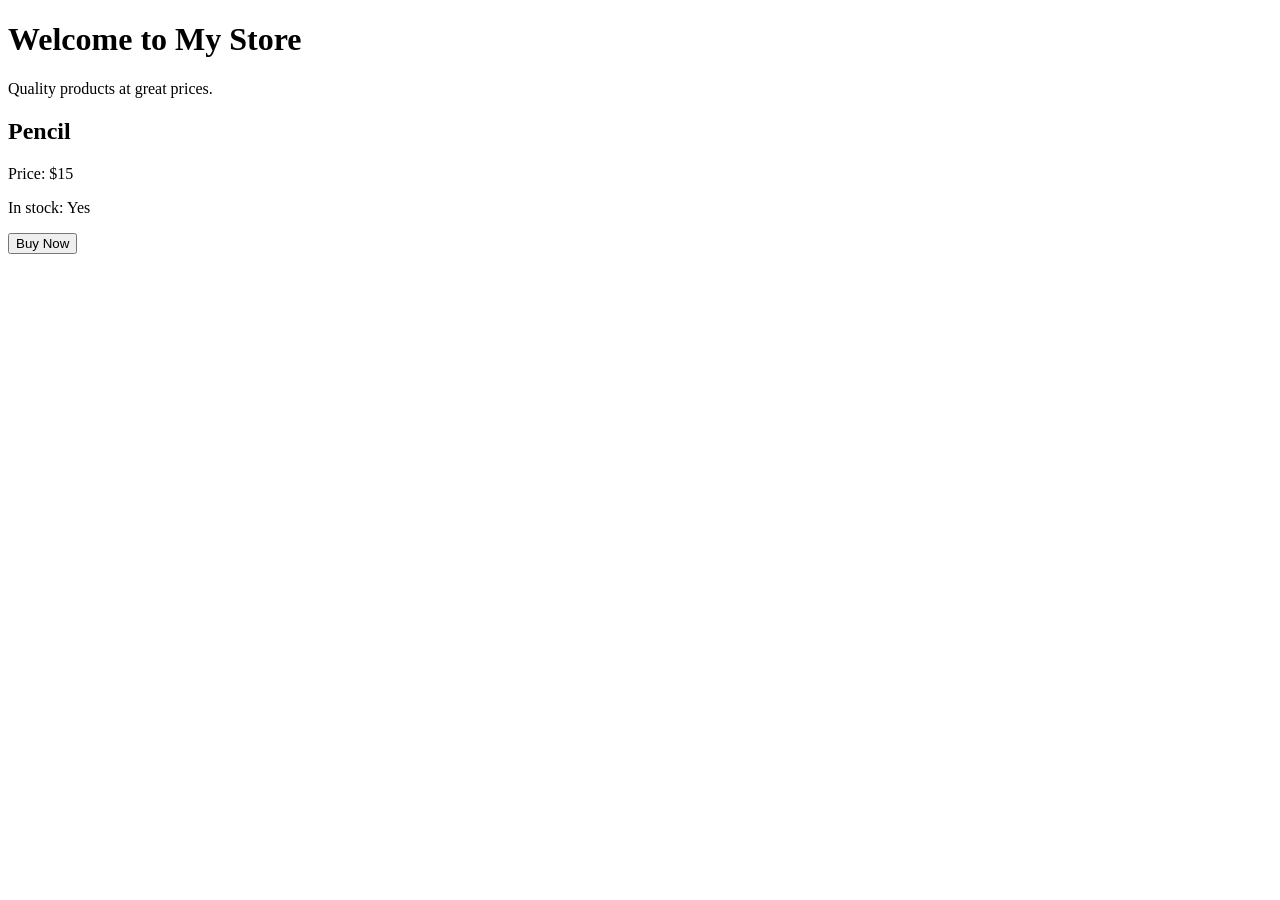
==== website/index.html @ 690db35e "Add first website HTML page Simple store page with heading, product info, and buy button as a starti" ====
<!DOCTYPE html>
<html>

  <head>
    <title>Hansel's Store</title>
  </head>

  <body>

    <h1>Welcome to My Store</h1>
    <p>Quality products at great prices.</p>

    <h2>Pencil</h2>
    <p>Price: $15</p>
    <p>In stock: Yes</p>

    <button>Buy Now</button>

  </body>

</html>
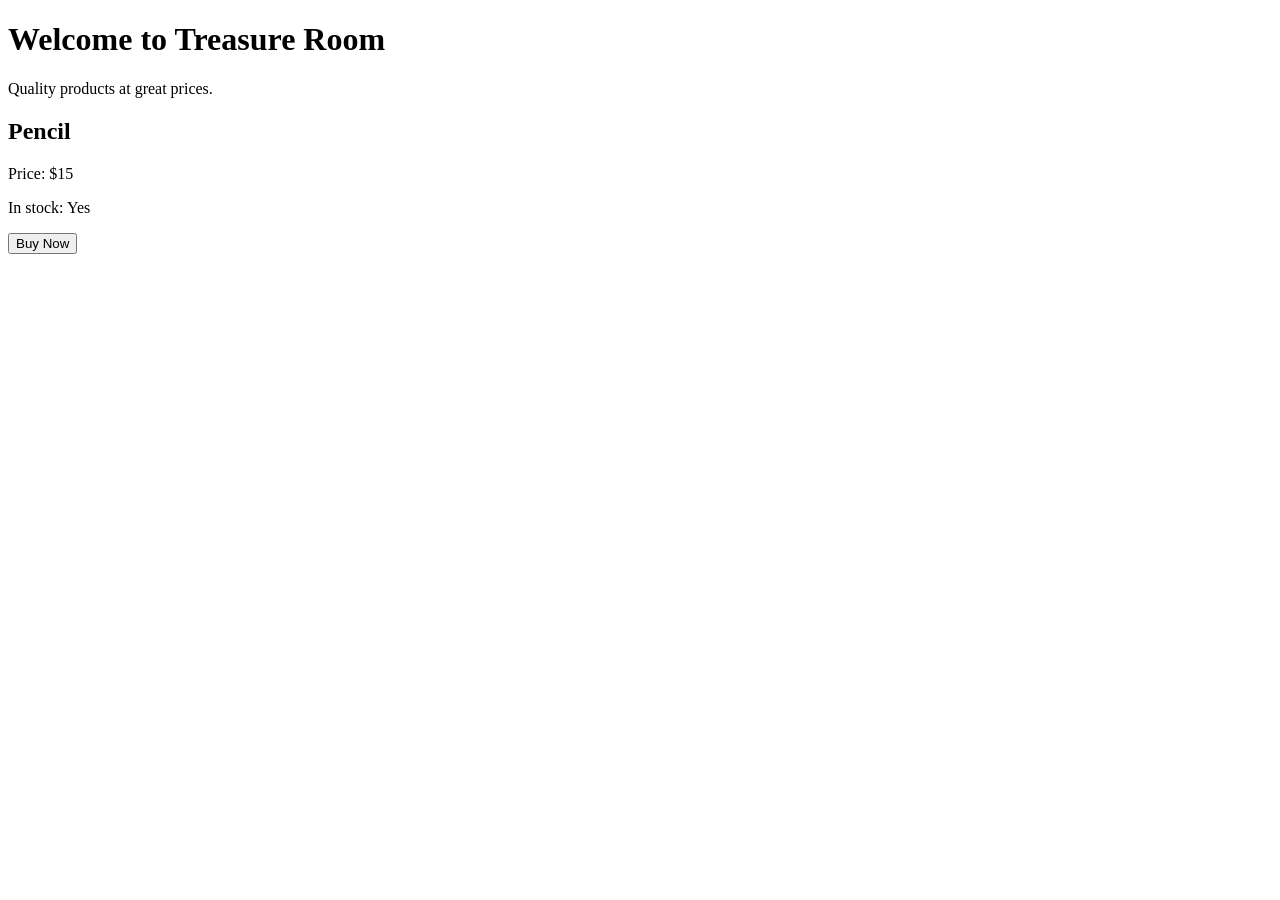
==== commit c82510d1: "Rename store to Treasure Room https://claude.ai/code/session_013vQiP8SRUxKv3MLbUMR8tQ" ====
--- a/website/index.html
+++ b/website/index.html
@@ -2,12 +2,12 @@
 <html>
 
   <head>
-    <title>Hansel's Store</title>
+    <title>Treasure Room</title>
   </head>
 
   <body>
 
-    <h1>Welcome to My Store</h1>
+    <h1>Welcome to Treasure Room</h1>
     <p>Quality products at great prices.</p>
 
     <h2>Pencil</h2>
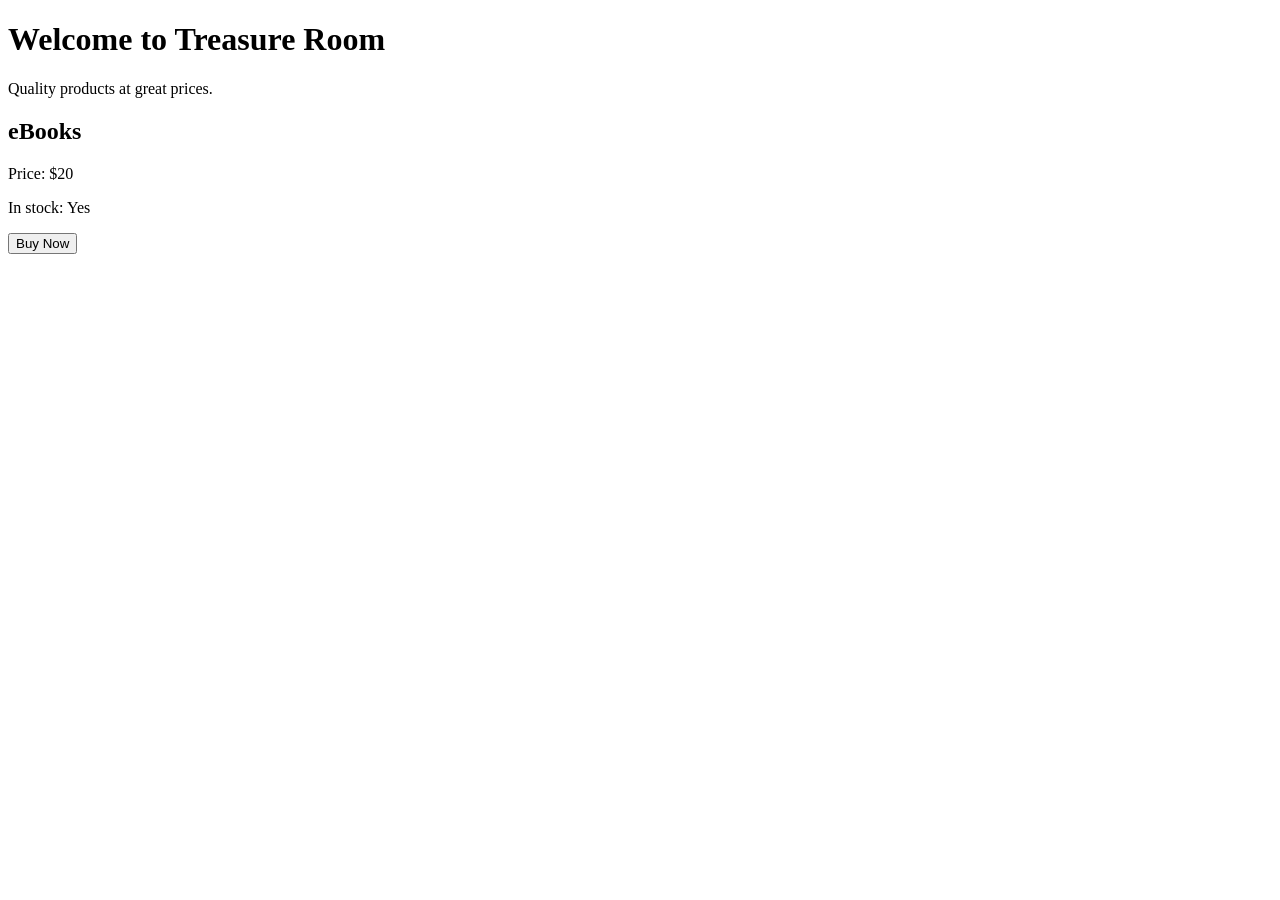
==== commit 9dd904d9: "Update product to eBooks at $20 https://claude.ai/code/session_013vQiP8SRUxKv3MLbUMR8tQ" ====
--- a/website/index.html
+++ b/website/index.html
@@ -10,8 +10,8 @@
     <h1>Welcome to Treasure Room</h1>
     <p>Quality products at great prices.</p>
 
-    <h2>Pencil</h2>
-    <p>Price: $15</p>
+    <h2>eBooks</h2>
+    <p>Price: $20</p>
     <p>In stock: Yes</p>
 
     <button>Buy Now</button>
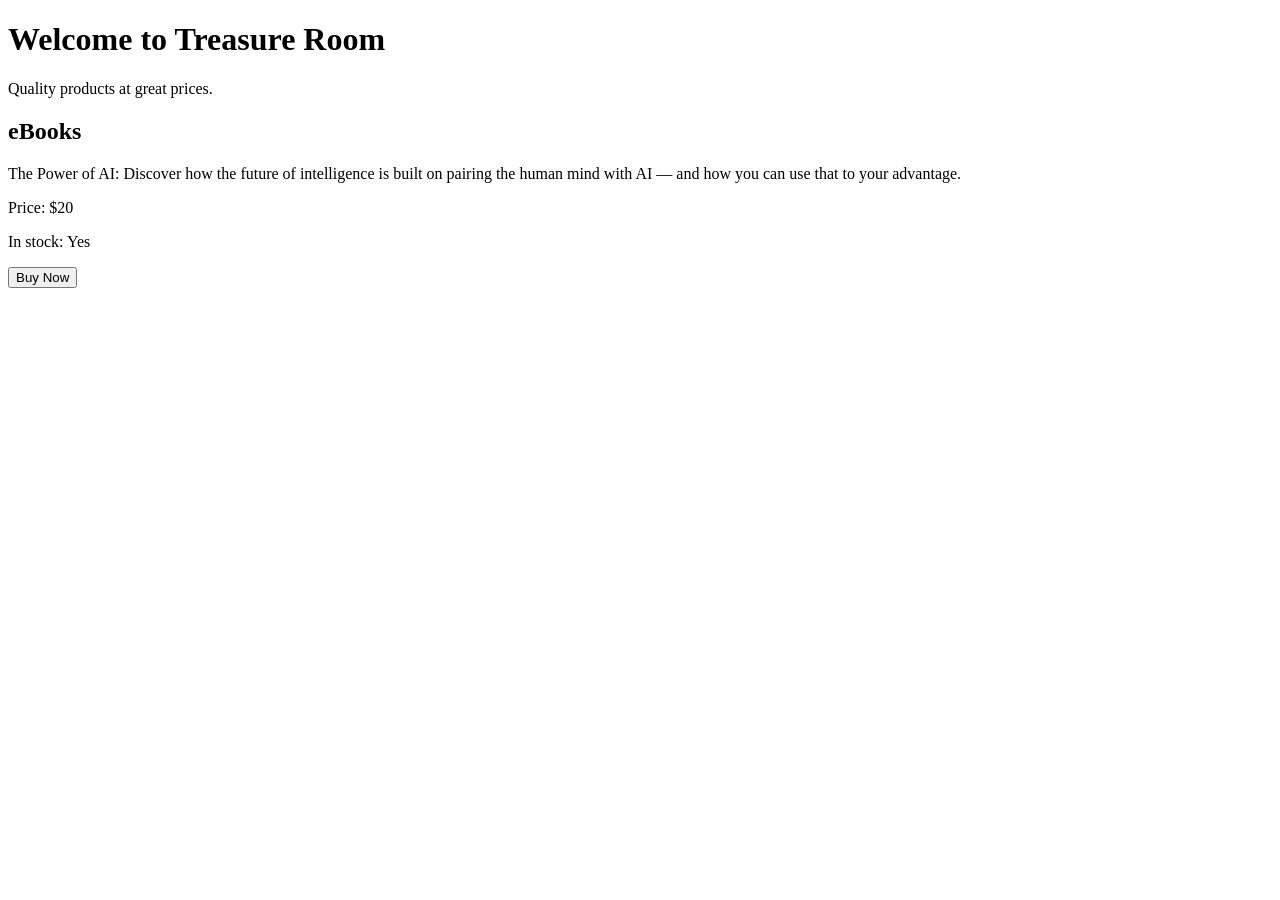
==== commit df188b64: "Add eBook description about AI and human intelligence https://claude.ai/code/session_013vQiP8SRUxKv3" ====
--- a/website/index.html
+++ b/website/index.html
@@ -11,6 +11,7 @@
     <p>Quality products at great prices.</p>
 
     <h2>eBooks</h2>
+    <p>The Power of AI: Discover how the future of intelligence is built on pairing the human mind with AI — and how you can use that to your advantage.</p>
     <p>Price: $20</p>
     <p>In stock: Yes</p>
 
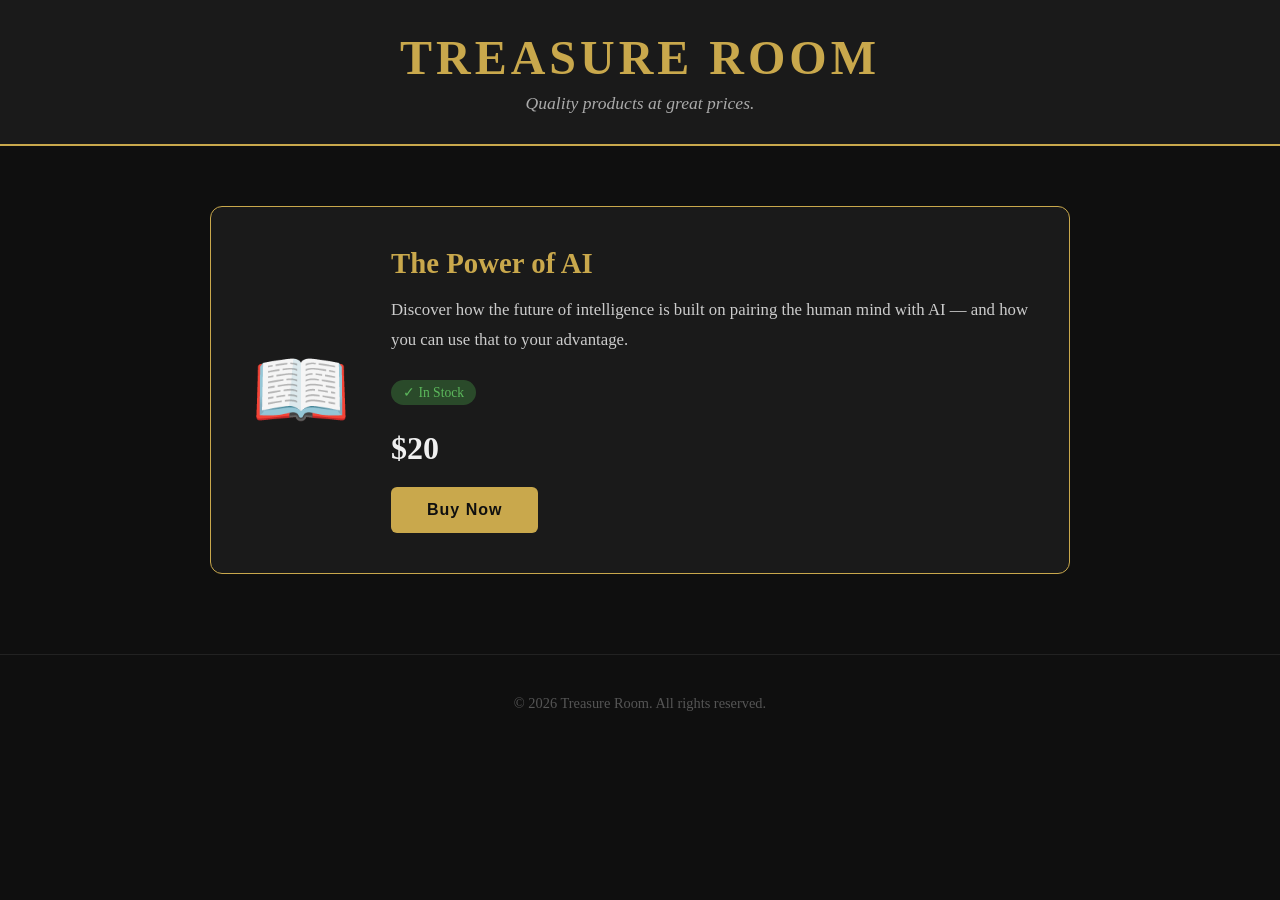
==== commit 7027b6ee: "Add CSS styling to Treasure Room store page Dark luxury theme with gold accents, product card layout" ====
--- a/website/index.html
+++ b/website/index.html
@@ -3,19 +3,148 @@
 
   <head>
     <title>Treasure Room</title>
+    <style>
+
+      * {
+        margin: 0;
+        padding: 0;
+        box-sizing: border-box;
+      }
+
+      body {
+        background-color: #0f0f0f;
+        color: #f0f0f0;
+        font-family: Georgia, serif;
+        min-height: 100vh;
+      }
+
+      header {
+        background-color: #1a1a1a;
+        border-bottom: 2px solid #c9a84c;
+        padding: 30px 0;
+        text-align: center;
+      }
+
+      header h1 {
+        font-size: 3em;
+        color: #c9a84c;
+        letter-spacing: 4px;
+      }
+
+      header p {
+        color: #aaa;
+        margin-top: 8px;
+        font-style: italic;
+        font-size: 1.1em;
+      }
+
+      .store {
+        max-width: 900px;
+        margin: 60px auto;
+        padding: 0 20px;
+      }
+
+      .product-card {
+        background-color: #1a1a1a;
+        border: 1px solid #c9a84c;
+        border-radius: 12px;
+        padding: 40px;
+        display: flex;
+        gap: 40px;
+        align-items: center;
+      }
+
+      .product-icon {
+        font-size: 5em;
+        min-width: 100px;
+        text-align: center;
+      }
+
+      .product-info h2 {
+        font-size: 1.8em;
+        color: #c9a84c;
+        margin-bottom: 15px;
+      }
+
+      .product-info p {
+        color: #ccc;
+        line-height: 1.8;
+        font-size: 1.05em;
+        margin-bottom: 25px;
+      }
+
+      .price {
+        font-size: 2em;
+        color: #f0f0f0;
+        font-weight: bold;
+        margin-bottom: 20px;
+      }
+
+      .badge {
+        display: inline-block;
+        background-color: #2a4a2a;
+        color: #5cb85c;
+        padding: 4px 12px;
+        border-radius: 20px;
+        font-size: 0.85em;
+        margin-bottom: 25px;
+      }
+
+      button {
+        background-color: #c9a84c;
+        color: #0f0f0f;
+        border: none;
+        padding: 14px 36px;
+        font-size: 1em;
+        font-weight: bold;
+        border-radius: 6px;
+        cursor: pointer;
+        letter-spacing: 1px;
+        transition: background-color 0.2s;
+      }
+
+      button:hover {
+        background-color: #e0c060;
+      }
+
+      footer {
+        text-align: center;
+        padding: 40px;
+        color: #555;
+        font-size: 0.9em;
+        border-top: 1px solid #222;
+        margin-top: 80px;
+      }
+
+    </style>
   </head>
 
   <body>
 
-    <h1>Welcome to Treasure Room</h1>
-    <p>Quality products at great prices.</p>
+    <header>
+      <h1>TREASURE ROOM</h1>
+      <p>Quality products at great prices.</p>
+    </header>
 
-    <h2>eBooks</h2>
-    <p>The Power of AI: Discover how the future of intelligence is built on pairing the human mind with AI — and how you can use that to your advantage.</p>
-    <p>Price: $20</p>
-    <p>In stock: Yes</p>
+    <div class="store">
+      <div class="product-card">
 
-    <button>Buy Now</button>
+        <div class="product-icon">📖</div>
+
+        <div class="product-info">
+          <h2>The Power of AI</h2>
+          <p>Discover how the future of intelligence is built on pairing the human mind with AI — and how you can use that to your advantage.</p>
+          <div class="badge">✓ In Stock</div>
+          <div class="price">$20</div>
+          <button>Buy Now</button>
+        </div>
+
+      </div>
+    </div>
+
+    <footer>
+      &copy; 2026 Treasure Room. All rights reserved.
+    </footer>
 
   </body>
 
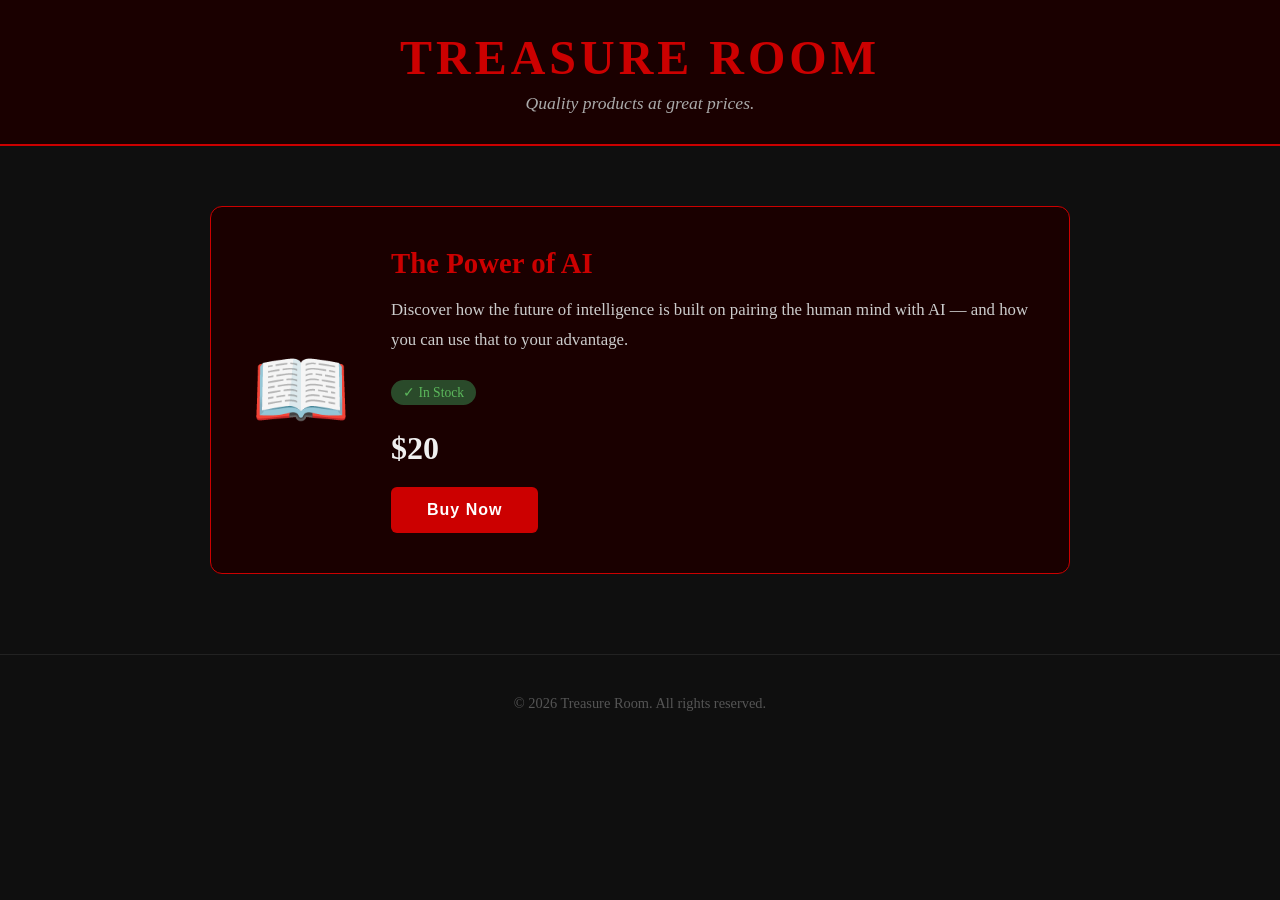
==== commit 06ed4f2e: "Change color theme to black and red https://claude.ai/code/session_013vQiP8SRUxKv3MLbUMR8tQ" ====
--- a/website/index.html
+++ b/website/index.html
@@ -19,15 +19,15 @@
       }
 
       header {
-        background-color: #1a1a1a;
-        border-bottom: 2px solid #c9a84c;
+        background-color: #1a0000;
+        border-bottom: 2px solid #cc0000;
         padding: 30px 0;
         text-align: center;
       }
 
       header h1 {
         font-size: 3em;
-        color: #c9a84c;
+        color: #cc0000;
         letter-spacing: 4px;
       }
 
@@ -45,8 +45,8 @@
       }
 
       .product-card {
-        background-color: #1a1a1a;
-        border: 1px solid #c9a84c;
+        background-color: #1a0000;
+        border: 1px solid #cc0000;
         border-radius: 12px;
         padding: 40px;
         display: flex;
@@ -62,7 +62,7 @@
 
       .product-info h2 {
         font-size: 1.8em;
-        color: #c9a84c;
+        color: #cc0000;
         margin-bottom: 15px;
       }
 
@@ -91,8 +91,8 @@
       }
 
       button {
-        background-color: #c9a84c;
-        color: #0f0f0f;
+        background-color: #cc0000;
+        color: #ffffff;
         border: none;
         padding: 14px 36px;
         font-size: 1em;
@@ -104,7 +104,7 @@
       }
 
       button:hover {
-        background-color: #e0c060;
+        background-color: #ff1a1a;
       }
 
       footer {
